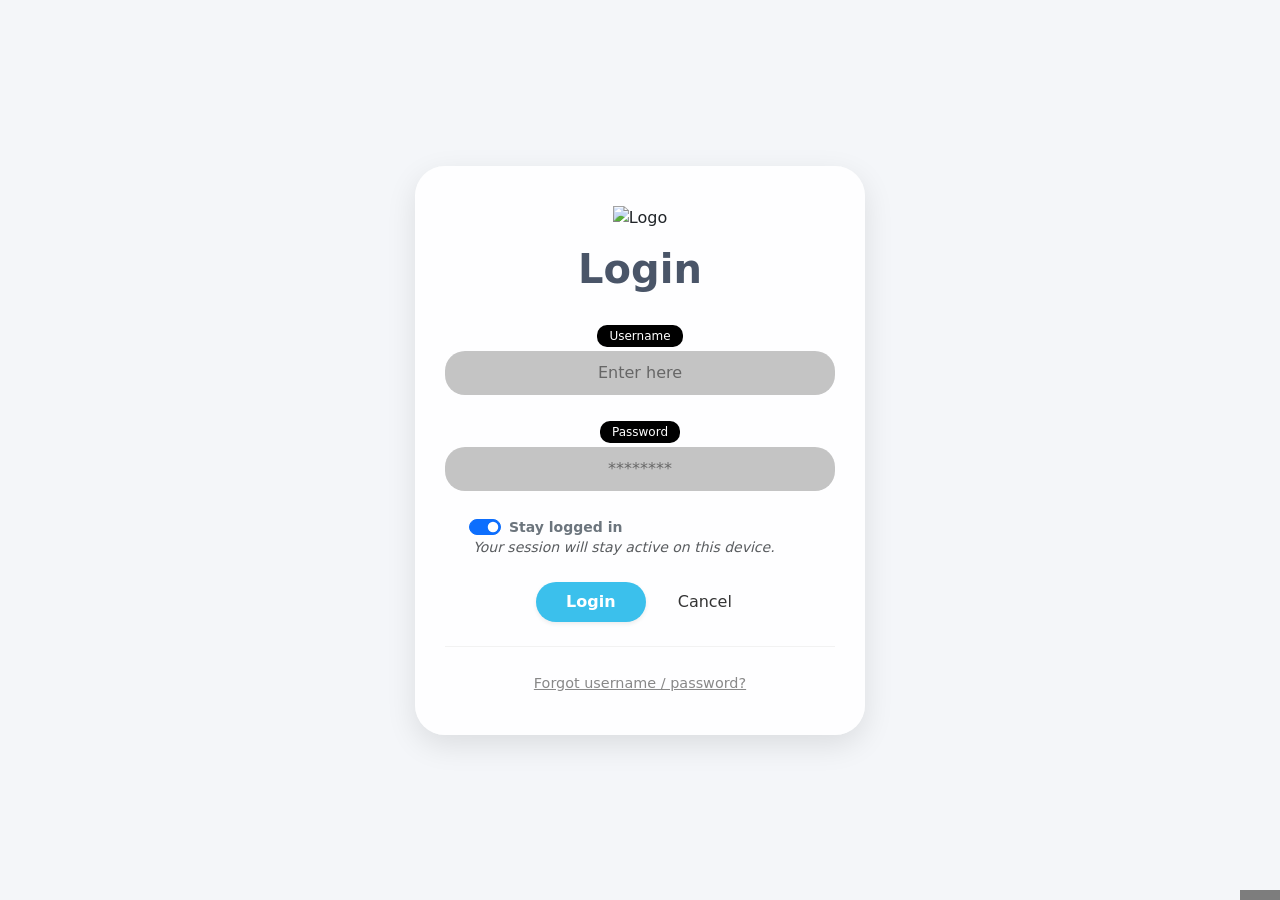
==== index.html @ 2007bb73 "commit" ====
<!DOCTYPE html>
<html lang="en">
<head>
    <meta charset="UTF-8">
    <meta name="viewport" content="width=device-width, initial-scale=1.0">
    <title>Login Form</title>

    <link href="https://cdn.jsdelivr.net/npm/bootstrap@5.3.3/dist/css/bootstrap.min.css"rel="stylesheet">
    <link rel="stylesheet" href="style.css">
    <script src="https://cdn.jsdelivr.net/npm/bootstrap@5.3.8/dist/js/bootstrap.bundle.min.js" integrity="sha384-FKyoEForCGlyvwx9Hj09JcYn3nv7wiPVlz7YYwJrWVcXK/BmnVDxM+D2scQbITxI" crossorigin="anonymous"></script>
</head>
<body class="login-body">

    <div class="login-card">
        <img src="https://cdn-icons-png.flaticon.com/512/3135/3135810.png" alt="Logo" class="portal-logo">
        <h1 class="login-title">Login</h1>
        
        <form id="loginForm" action="dashboard.html" method="GET">
            <div class="mb-4 text-center">
                <span class="input-label-badge">Username</span>
                <input type="text" class="form-control custom-input mt-1" placeholder="Enter here" required>
            </div>

            <div class="mb-4 text-center">
                <span class="input-label-badge">Password</span>
                <input type="password" class="form-control custom-input mt-1" placeholder="********" required>
            </div>

            <div class="text-start ps-4 mb-4">
                <div class="form-check form-switch d-inline-block">
                    <input class="form-check-input" type="checkbox" id="stayLoggedIn" checked>
                    <label class="form-check-label fw-bold text-secondary small" for="stayLoggedIn">Stay logged in</label>
                </div>
                <div class="text-muted small session-notice ps-1">Your session will stay active on this device.</div>
            </div>

            <div class="mb-4">
                <button type="submit" class="btn btn-login shadow-sm">Login</button>
                <button type="button" class="btn btn-cancel">Cancel</button>
            </div>

            <hr class="my-4" style="border-color: #ccc;">
            <a href="#" class="forgot-link">Forgot username / password?</a>
        </form>
    </div>

    <div class="footer-strip"></div>

    <script src="main.js"></script>
</body>
</html>
---- style.css ----
body {
    background: #f4f6f9 url(https://images.pexels.com/photos/7135058/pexels-photo-7135058.jpeg) no-repeat center center fixed;
    background-size: cover;
    min-height: 100vh;
}

.footer-strip {
    position: fixed;
    bottom: 0;
    right: 0;
    background: #7d7d7d;
    color: #fff;
    padding: 5px 20px;
    font-size: 0.75rem;
    z-index: 1000;
}

.login-body {
    display: flex;
    align-items: center;
    justify-content: center;
}

.login-card {
    background: rgba(255, 255, 255, 0.95);
    border-radius: 30px;
    box-shadow: 0 10px 30px rgba(0,0,0,0.1);
    width: 100%;
    max-width: 450px;
    padding: 40px 30px;
    text-align: center;
    margin: auto;
}

.portal-logo {
    width: 80px;
    margin-bottom: 15px;
}

.login-title {
    font-size: 2.5rem;
    font-weight: 700;
    color: #4a5568;
    margin-bottom: 30px;
}

.input-label-badge {
    background-color: #000;
    color: #fff;
    font-size: 0.75rem;
    padding: 2px 12px;
    border-radius: 10px;
    display: inline-block;
    margin-bottom: -10px;
    position: relative;
    z-index: 2;
}

.custom-input {
    background-color: #c4c4c4 !important;
    border: none;
    border-radius: 20px;
    padding: 10px 20px;
    text-align: center;
    color: #444;
}

.custom-input::placeholder {
    color: #666;
}

.session-notice {
    font-style: italic; 
    margin-top: -4px;
}

.btn-login {
    background-color: #3bc0ec;
    color: white;
    border: none;
    border-radius: 20px;
    padding: 8px 30px;
    font-weight: 600;
}

.btn-login:hover {
    background-color: #2daad4;
    color: white;
}

.btn-cancel {
    background: none;
    border: none;
    color: #333;
    margin-left: 15px;
}

.forgot-link {
    color: #888;
    text-decoration: underline;
    font-size: 0.9rem;
}

.sidebar {
    background-color: #1a202c;
    min-height: 100vh;
    color: #fff;
    padding-top: 20px;
}

.sidebar .logo-container {
    text-align: center;
    padding: 20px 10px;
}

.sidebar .logo-container img {
    width: 65px;
    margin-bottom: 10px;
}

.sidebar-nav {
    list-style: none;
    padding: 0;
    margin-top: 20px;
}

.sidebar-nav li a {
    color: #cbd5e0;
    text-decoration: none;
    display: block;
    padding: 12px 25px;
    font-size: 0.95rem;
    transition: all 0.2s ease;
}

.sidebar-nav li a:hover, .sidebar-nav li.active a {
    background-color: #2d3748;
    color: #fff;
    font-weight: 600;
}

.page-title-badge {
    background-color: #1a202c;
    color: white;
    border-radius: 10px;
    padding: 8px 20px;
    display: inline-block;
    font-size: 1.25rem;
    font-weight: bold;
    text-transform: uppercase;
    letter-spacing: 1px;
}

.page-subtitle {
    font-size: 0.85rem;
    color: #555;
    margin-top: 5px;
    margin-bottom: 25px;
}

.content-card {
    background: rgba(255, 255, 255, 0.9);
    border-radius: 20px;
    border: none;
    box-shadow: 0 4px 15px rgba(0,0,0,0.05);
    padding: 30px;
}

.subject-card {
    background: #d6d6d6;
    border-radius: 20px;
    padding: 20px;
    box-shadow: 0 4px 10px rgba(0,0,0,0.05);
    transition: transform 0.2s;
}

.subject-card:hover {
    transform: translateY(-3px);
}

.subject-title {
    font-size: 1.6rem;
    font-weight: 500;
    color: #111;
    margin-bottom: 2px;
}

.subject-meta {
    font-size: 0.8rem;
    color: #555;
    margin-bottom: 12px;
}

.subject-img-placeholder {
    background: #fff url('https://images.unsplash.com/photo-1456513080510-7bf3a84b82f8?q=80&w=400') center/cover;
    height: 90px;
    border-radius: 8px;
    margin-bottom: 15px;
    opacity: 0.85;
}

.teacher-name {
    font-size: 0.85rem;
    color: #444;
    margin-bottom: 15px;
}

.progress-bar-flat {
    height: 8px;
    background-color: #718096;
    border-radius: 4px;
    width: 100%;
}

.task-card {
    background: #ffffff;
    border-radius: 15px;
    padding: 25px;
    box-shadow: 0 5px 15px rgba(0,0,0,0.05);
    height: 100%;
    display: flex;
    flex-direction: column;
    justify-content: space-between;
}

.task-subject {
    font-size: 1.5rem;
    font-weight: 600;
    color: #2d3748;
    margin-bottom: 15px;
}

.task-details {
    font-size: 0.9rem;
    color: #333;
}

.task-deadline {
    font-size: 0.8rem;
    color: #718096;
    margin-bottom: 20px;
}

.btn-task-action {
    background-color: #00bdf2;
    color: white;
    border: none;
    border-radius: 8px;
    width: 100%;
    padding: 8px;
    font-weight: 600;
    text-transform: capitalize;
}

.btn-task-action:hover {
    background-color: #00a5d4;
    color: white;
}

.team-card {
    background: rgba(255, 255, 255, 0.9);
    border-radius: 20px;
    padding: 25px;
    box-shadow: 0 5px 15px rgba(0,0,0,0.05);
    border: none;
    transition: transform 0.2s ease-in-out;
}

.team-card:hover {
    transform: translateY(-3px);
}

.team-avatar-box {
    width: 90px;
    height: 90px;
    border-radius: 50%;
    background: #00bdf2;
    overflow: hidden;
    margin-right: 20px;
    flex-shrink: 0;
    border: 3px solid #fff;
    box-shadow: 0 3px 8px rgba(0,0,0,0.1);
}

.team-avatar-box img {
    width: 100%;
    height: auto;
}

.team-card-info .card-title {
    font-size: 1.4rem;
    font-weight: 600;
    color: #1a202c;
    margin-bottom: 4px;
}

.team-card-info .card-text {
    font-size: 0.85rem;
    margin-bottom: 10px;
}

.btn-change-password {
    background-color: #00bdf2;
    color: white;
    border: none;
    border-radius: 8px;
    padding: 10px 20px;
    font-weight: 600;
    width: 100%;
    margin-top: 10px;
}

.btn-change-password:hover {
    background-color: #00a5d4;
    color: white;
}
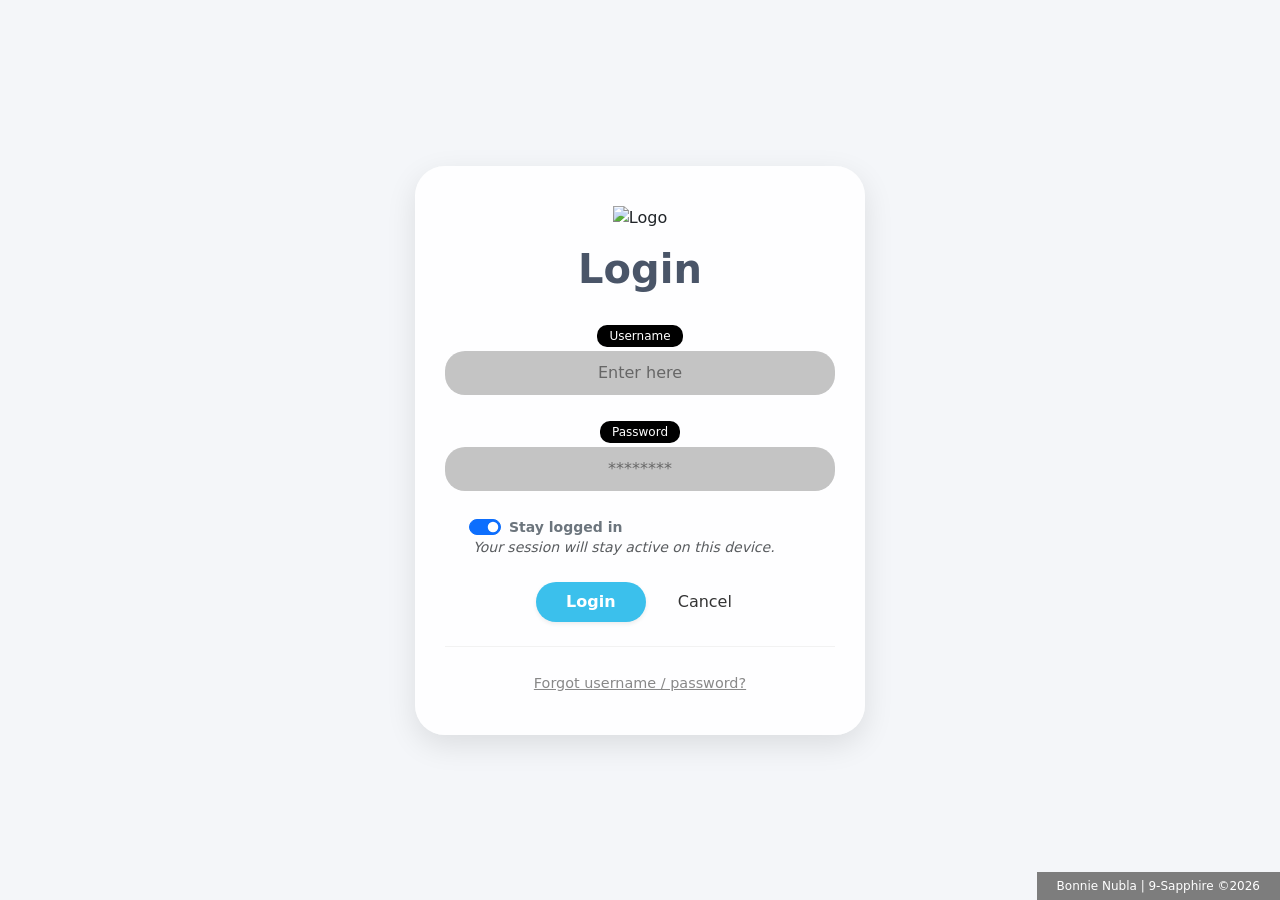
==== commit 065de727: "Update index.html" ====
--- a/index.html
+++ b/index.html
@@ -44,8 +44,10 @@
         </form>
     </div>
 
-    <div class="footer-strip"></div>
+    <div class="footer-strip">
+        Bonnie Nubla | 9-Sapphire ©2026
+    </div>
 
     <script src="main.js"></script>
 </body>
-</html>+</html>
--- a/style.css
+++ b/style.css
@@ -57,7 +57,7 @@
 }
 
 .custom-input {
-    background-color: #c4c4c4 !important;
+    background-color: #c4c4c4;
     border: none;
     border-radius: 20px;
     padding: 10px 20px;
@@ -164,52 +164,6 @@
     border: none;
     box-shadow: 0 4px 15px rgba(0,0,0,0.05);
     padding: 30px;
-}
-
-.subject-card {
-    background: #d6d6d6;
-    border-radius: 20px;
-    padding: 20px;
-    box-shadow: 0 4px 10px rgba(0,0,0,0.05);
-    transition: transform 0.2s;
-}
-
-.subject-card:hover {
-    transform: translateY(-3px);
-}
-
-.subject-title {
-    font-size: 1.6rem;
-    font-weight: 500;
-    color: #111;
-    margin-bottom: 2px;
-}
-
-.subject-meta {
-    font-size: 0.8rem;
-    color: #555;
-    margin-bottom: 12px;
-}
-
-.subject-img-placeholder {
-    background: #fff url('https://images.unsplash.com/photo-1456513080510-7bf3a84b82f8?q=80&w=400') center/cover;
-    height: 90px;
-    border-radius: 8px;
-    margin-bottom: 15px;
-    opacity: 0.85;
-}
-
-.teacher-name {
-    font-size: 0.85rem;
-    color: #444;
-    margin-bottom: 15px;
-}
-
-.progress-bar-flat {
-    height: 8px;
-    background-color: #718096;
-    border-radius: 4px;
-    width: 100%;
 }
 
 .task-card {
@@ -313,4 +267,66 @@
 .btn-change-password:hover {
     background-color: #00a5d4;
     color: white;
-}+}
+
+.vn-indiv {
+    background: rgba(255, 255, 255, 0.85);
+    padding: 20px;
+    border-radius: 20px;
+    box-shadow: 0 4px 15px rgba(0,0,0,0.05);
+    margin-bottom: 20px;
+}
+
+.custom-progress {
+    height: 8px;
+    background-color: #718096;
+    border-radius: 4px;
+    width: 100%;
+    margin-top: 10px;
+}
+
+.sidebar {
+    background-color: #1a202c;
+    min-height: 100vh;
+    color: #fff;
+    padding-top: 20px;
+    z-index: 10;
+}
+
+.sidebar .logo-container img {
+    max-width: 65px;
+    height: auto;
+    display: block;
+    margin: 0 auto 10px auto;
+}
+
+.sidebar-nav {
+    list-style: none;
+    padding: 0;
+    margin-top: 20px;
+}
+
+.sidebar-nav li a {
+    color: #cbd5e0;
+    text-decoration: none;
+    display: block;
+    padding: 12px 25px;
+    font-size: 0.95rem;
+}
+
+/* Notebook Cards Styling */
+.vn-indiv {
+    background: rgba(255, 255, 255, 0.85);
+    padding: 25px;
+    border-radius: 20px;
+    box-shadow: 0 4px 15px rgba(0,0,0,0.05);
+    border: none;
+}
+
+.custom-progress {
+    height: 8px;
+    background-color: #718096;
+    border-radius: 4px;
+    width: 100%;
+    margin-top: 15px;
+}
